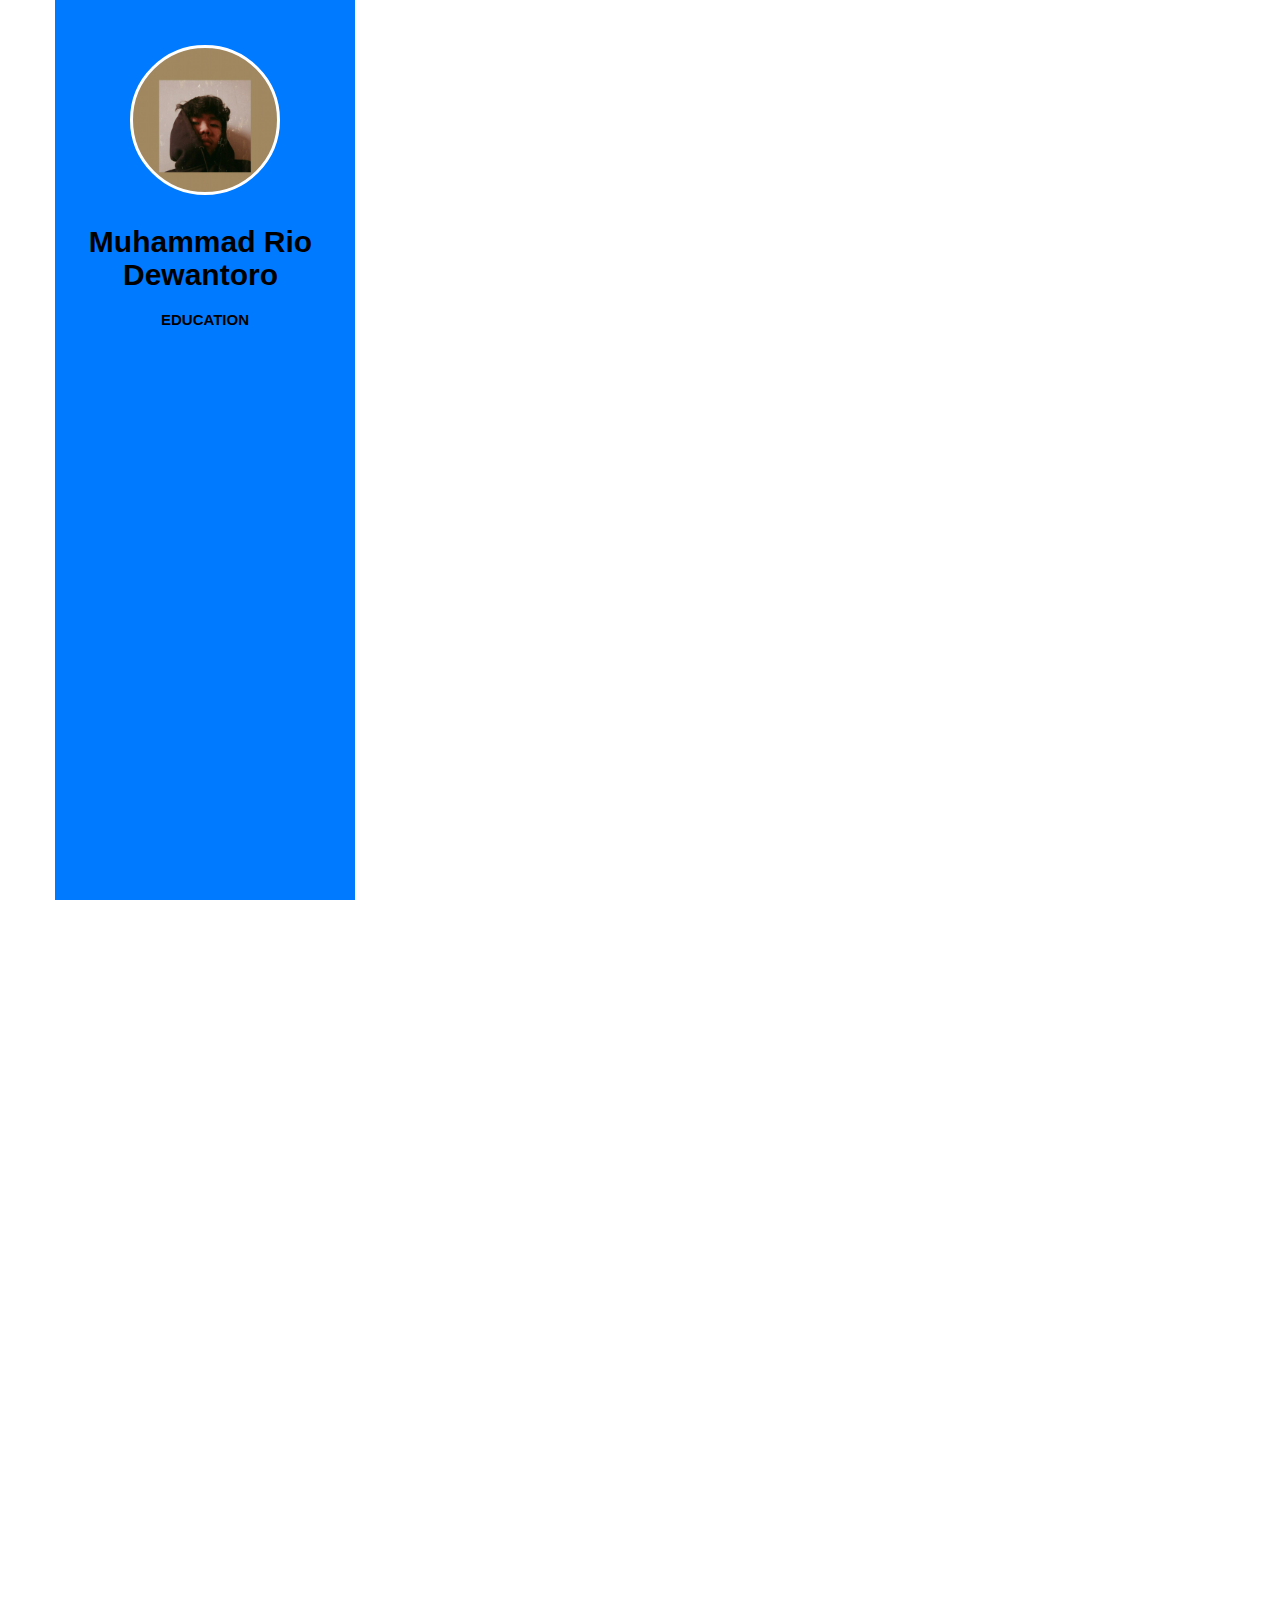
==== education.html @ a5387ade "portofolio web" ====
<!DOCTYPE HTML>
<html>
   <head>
      <meta charset="utf-8">
      <meta http-equiv="X-UA-Compatible" content="IE=edge">
      <title>Muhammad Rio Dewantoro - Education</title>
      <meta name="viewport" content="width=device-width, initial-scale=1">
      <meta name="description" content="Portfolio webpage of Muhammad Rio Dewantoro" />
      <meta name="keywords" content="portfolio,website,personal website,github,projects,computer science and engineering" />
      <meta name="author" content="Muhammad Rio Dewantoro" />
      <!--quora icon--> 
      <meta name="viewport" content="width=device-width, initial-scale=1">
      <link rel="stylesheet" href="https://cdnjs.cloudflare.com/ajax/libs/font-awesome/4.7.0/css/font-awesome.min.css">
      <!-- Place favicon.ico and apple-touch-icon.png in the root directory -->
      <link rel="shortcut icon" href="kisspng-wechat-avatar-icon-line-v-word-5a715fe8a66dc6.6173848315173795606817.png">
      <link rel="icon" type="image/png" href="kisspng-wechat-avatar-icon-line-v-word-5a715fe8a66dc6.6173848315173795606817.png">
      <link href="https://fonts.googleapis.com/css?family=Quicksand:300,400,500,700" rel="stylesheet">
      <link href="https://fonts.googleapis.com/css?family=Playfair+Display:400,400i,700" rel="stylesheet">
      <!-- Animate.css -->
      <link rel="stylesheet" href="css/animate.css">
      <!-- Icomoon Icon Fonts-->
      <link rel="stylesheet" href="css/icomoon.css">
      <!-- Bootstrap  -->
      <link rel="stylesheet" href="css/bootstrap.css">
      <!-- Flexslider  -->
      <link rel="stylesheet" href="css/flexslider.css">
      <!-- Flaticons  -->
      <link rel="stylesheet" href="fonts/flaticon/font/flaticon.css">
      <!-- Owl Carousel -->
      <link rel="stylesheet" href="css/owl.carousel.min.css">
      <link rel="stylesheet" href="css/owl.theme.default.min.css">
      <!-- Theme style  -->
      <link rel="stylesheet" href="css/style.css">
      <!-- Modernizr JS -->
      <script src="js/modernizr-2.6.2.min.js"></script>
       <!-----Google adsense code---->
       <script data-ad-client="ca-pub-4767382980457301" async src="https://pagead2.googlesyndication.com/pagead/js/adsbygoogle.js"></script>
   </head>
   <body>
      
      <div id="colorlib-page">
         <div class="container-wrap">
            <a href="#" class="js-colorlib-nav-toggle colorlib-nav-toggle" data-toggle="collapse" data-target="#navbar" aria-expanded="false" aria-controls="navbar"><i></i></a> 
            <aside id="colorlib-aside" role="complementary" class="border js-fullheight">
               <div class="text-center">
                  <div class="author-img" style="background-image: url(images/rio-profil.jpg);"></div>
                  <h1 id="colorlib-logo"><a href="index.html">Muhammad Rio Dewantoro</a></h1>
                  <p><strong>EDUCATION</strong></p>
               </div>
            </aside>
            <div id="colorlib-main">
               <section class="colorlib-about" data-section="about">
                  <div class="colorlib-narrow-content">
                     <div class="row">
                        <div class="col-md-12">
                           <div class="row row-bottom-padded-sm animate-box" data-animate-effect="fadeInLeft">
                              <div class="col-md-12">
                                 <div class="about-desc">
                                    <h2>EDUCATION</h2>
                                    <hr>
                                    <br>
                                    <ul class="fa-ul mb-0">
                                        <li>
                                        <i class="fa-li fa fa-check"></i>
                                        <div
                                          onmouseover="document.querySelector('#colorlib-main > section.colorlib-skills > div > div > div:nth-child(3) > article > ul > li:nth-child(1) > div > a > div:nth-child(1)').style.backgroundColor='#78C2AD'"
                                          onmouseout="document.querySelector('#colorlib-main > section.colorlib-skills > div > div > div:nth-child(3) > article > ul > li:nth-child(1) > div > a > div:nth-child(1)').style.backgroundColor=''">
                                          <a href="https://smkwikrama.sch.id/" style="text-decoration:none;">
                                            <div>
                                              <h4 class="mb-3">Pendidikan Terakhir</h4>
                                            </div>
                                            <div
                                              class="resume-item d-flex flex-column flex-md-row justify-content-between mb-3">
                                              <div id="divMain">
                                                <div id='left-div' class="resume-content">
                                                  <img style='float:left; margin:0 20px;' width='300px;' class='img-fluid'
                                                    src='images/wikrama.png'>
                                                </div>
                                                <div id='right-div' class='resume-content'>
                                                  <div class="subheading mb-0">
                                                    <h2>SMK WIKRAMA BOGOR <br><b>2019 - 2022</b> </br></h2>
                                                  </div>
                                                  <div class="mb-0">
                                                   <span class='badge badge-secondary'>Algorithms & Optimization for Big Data</span>
                                                   <span class='badge badge-secondary'>Database Management System</span>
                                                      <span class='badge badge-secondary'>Languange Programming</span> 
                                                </div>
                                              </div>
                                            </div>
                                          </a>
                                        </div>
                                      </li>
                                     
                                    
                     <div class="row">
                        <div class="col-md-12">
                           <div class="row row-bottom-padded-sm animate-box" data-animate-effect="fadeInLeft">
                              <div class="col-md-12">
                                 <div class="about-desc">
                                  <br>
                                    <h4><a href="https://smkwikrama.sch.id/"><strong>Visit my School in Here</strong></a></h4>
                                    <br>
                                    <br>
                                    <br>
                                    <h4><a href=""><strong>ONLINE CERTIFICATION</strong></a></h4>
                                    <p>Sertifikat penyelesaian kursus git & command line</p>
                                    <img src="images/sertifikat1.png" width = "700" height = "500">
                                    <br><img src="images/sertifikat2.png" width = "700" height = "500">
                                    <br>
                                    <br>
                                    <h4><a href=""><strong>INTERSHIP CERTIFICATION</strong></a></h4>
                                    <p>Sertifikat magang di CV IDS kejar.id</p>
                                    <img src="images/sertifikat3.jpg" width = "700" height = "500">
                                    <br> </br>
                                    <p>Surat Keterangan PKL di PT. Anugrah Analisis Sempurna</p>
                                       <img src="images/sertifikat5.jpg" width = "700" height = "700">
                                    <br>
                                    <br>
                                    <h4><a href=""><strong>PARTICIPANT CERTIFICATION</strong></a></h4>
                                    <p>Sertifikat mengikuti Canadian Team Mathematics Contest</p>
                                    <img src="images/sertifikat4.jpg" width = "700" height = "500">
                                 </div>
                              </div>
                           </div>
                        </div>
                     </div>
                  </div>
            </div>
         </div>
      </div>
      <section class="colorlib-footer" data-section="footer">
         <div class="colorlib-narrow-content">
            <div class="row">
               <div class="col-md-12">
                  <div class="row row-bottom-padded-sm animate-box" data-animate-effect="fadeInLeft">
                     <div class="hire">
                         <div align=center>
                           <p style="font-size: 30px; margin-bottom: 0px;"><a href="https://web.facebook.com/muhammad.r.dewan.9" style="color: black;" class="fa fa-facebook"></a> &nbsp;&nbsp;&nbsp;&nbsp;
                              <a href="https://wa.me/6281380823349?text= Halo" style="color: black;" class="fa fa-whatsapp"></a> &nbsp;&nbsp;&nbsp;&nbsp;
                              <a href="https://www.instagram.com/riodewann/" style="color: black;" class="fa fa-instagram"></a> &nbsp;&nbsp;&nbsp;&nbsp;
                              <a href="https://github.com/riodewan" style="color: black;" class="fa fa-github"></a>
                           </p>
                        </div>
                        <p style="text-align: center; margin-bottom: -20px;"><strong>&copy; 2021 || Muhammad Rio Dewantoro.</strong></p>
                     </div>
                  </div>
               </div>
            </div>
         </div>
      </section>
   </div>
   <!-- end:colorlib-main -->
</div>
<!-- end:container-wrap -->
</div>
<!-- end:colorlib-page -->
      <!-- jQuery -->
      <script src="js/jquery.min.js"></script>
      <!-- jQuery Easing -->
      <script src="js/jquery.easing.1.3.js"></script>
      <!-- Bootstrap -->
      <script src="js/bootstrap.min.js"></script>
      <!-- Waypoints -->
      <script src="js/jquery.waypoints.min.js"></script>
      <!-- Flexslider -->
      <script src="js/jquery.flexslider-min.js"></script>
      <!-- Owl carousel -->
      <script src="js/owl.carousel.min.js"></script>
      <!-- Counters -->
      <script src="js/jquery.countTo.js"></script>
      <!-- MAIN JS -->
      <script src="js/main.js"></script>
       <!--canvas js--->
           <script src="js/canvas.js"></script>
   </body>
</html>
---- fonts/flaticon/font/flaticon.css ----
.flaticons-solid:before {
  font-family: "FlatIcons Solid";
  speak: none;
  font-style: normal;
  font-weight: normal;
  line-height: 1;
  -webkit-font-smoothing: antialiased; }
  
.flaticons-stroke:before {
  font-family: "FlatIcons Stroke";
  speak: none;
  font-style: normal;
  font-weight: normal;
  line-height: 1;
  -webkit-font-smoothing: antialiased; }

[class=^"flaticons-"].A1:before,
[class=^"flaticons-"].paperclip-2:before {
  content: "e000"; }

[class=^"flaticons-"].A2:before {
  content: "e001"; }

[class=^"flaticons-"].A3:before {
  content: "e002"; }

[class=^"flaticons-"].B1:before {
  content: "e003"; }

[class=^"flaticons-"].B2:before {
  content: "e004"; }

[class=^"flaticons-"].B3:before {
  content: "e005"; }

[class=^"flaticons-"].C1:before {
  content: "e006"; }

[class=^"flaticons-"].C2:before {
  content: "e007"; }

[class=^"flaticons-"].C3:before {
  content: "e008"; }
---- css/style.css ----
@font-face {
  font-family: 'icomoon';
  src: url("../fonts/icomoon/icomoon.eot?srf3rx");
  src: url("../fonts/icomoon/icomoon.eot?srf3rx#iefix") format("embedded-opentype"), url("../fonts/icomoon/icomoon.ttf?srf3rx") format("truetype"), url("../fonts/icomoon/icomoon.woff?srf3rx") format("woff"), url("../fonts/icomoon/icomoon.svg?srf3rx#icomoon") format("svg");
  font-weight: normal;
  font-style: normal; }

/* =======================================================
*
* 	Template Style 
*	Edit this section
*
* ======================================================= */
body {
  font-family: "Quicksand", Arial, sans-serif;
  font-weight: 400;
  font-size: 15px;
  line-height: 1.8;
  color: rgba(0, 0, 0, 0.7); }
  @media screen and (max-width: 992px) {
    body {
      font-size: 16px; } 
      h2{
          text-align: center;
      }
canvas {
  background: #EEE;
  position: fixed;
  top: 0;
  left: 0;
}}
canvas {
  background: #EEE;
  position: fixed;
  top: 0;
  left: 0;
}

a {
  color: #2c98f0;
  -webkit-transition: 0.5s;
  -o-transition: 0.5s;
  transition: 0.5s; }
  a:hover, a:active, a:focus {
    color: #2c98f0;
    outline: none;
    text-decoration: none !important; }

p {
  margin-bottom: 1.5em;
    color: black;
    font-family: 'Montserrat', sans-serif;
}
x{
    margin-bottom: 1.5em;
    background-color:darkkhaki;
    color: black;
    backface-visibility: visible;
}

h1, h4, h5, h6 {
  color: #000;
  font-family: "Playfair Display", Georgia, serif;
  font-weight: 400;
  margin: 0 0 30px 0; }

h2{
    color: #000;
  font-family: "Playfair Display", Georgia, serif;
  font-weight: 200;
  margin: 0 0 20px 0;
}
h3{
    color: #000;
  font-family: "Playfair Display", Georgia, serif;
  font-weight: 200;
  margin: 0 0 30px 0;
}

figure {
  margin-bottom: 2.5em;
  float: left;
  width: 100%; }
  figure figcaption {
    font-size: 16px;
    width: 80%;
    margin: 20px auto 0px auto;
    color: #b3b3b3;
    font-style: italic;
    font-family: "Quicksand", Arial, sans-serif; }
    @media screen and (max-width: 480px) {
      figure figcaption {
        width: 100%; } }

::-webkit-selection {
  color: #fff;
  background: #2c98f0; }

::-moz-selection {
  color: #fff;
  background: #2c98f0; }

::selection {
  color: #fff;
  background: #2c98f0; }

#colorlib-page {
  width: 100%;
  overflow: hidden;
  position: relative; }

#colorlib-aside {
  padding-top: 3em;
  padding-bottom: 1px;
  float:left;
  width: 300px;
  position: fixed;
  z-index: 1001;
    background-color: #007bff;
  -webkit-transition: 0.5s;
  -o-transition: 0.5s;
  transition: 0.5s; }
  @media screen and (max-width: 768px) {
    #colorlib-aside {
      width: 300px;
      -moz-transform: translateX(-300px);
      -webkit-transform: translateX(-300px);
      -ms-transform: translateX(-300px);
      -o-transform: translateX(-300px);
      transform: translateX(-300px);
      padding-top: 4em;
	  background-color: #007bff;
        height: auto;
      } }
  #colorlib-aside .author-img {
    width: 150px;
    height: 150px;
    margin: 0 auto;
    margin-bottom: 30px;
    -webkit-border-radius: 50%;
    -moz-border-radius: 50%;
    -ms-border-radius: 50%;
    border-radius: 50%;
    border: 3px solid white;}
#colorlib-aside h1{
    color: #000;
  font-family: 'Raleway', sans-serif;
}
  #colorlib-aside .position {
    display: block;
    margin-bottom: 2em;
    font-size: 12px;
    text-transform: uppercase; }
  #colorlib-aside #colorlib-logo {
    text-align: right;
    font-weight: 700;
    font-size: 30px;
    margin-bottom: .5em;
    display: block;
    width: 100%; }
    #colorlib-aside #colorlib-logo a {
      display: block;
      text-align: center;
      color: #000;
      padding-right: .3em;}
  #colorlib-aside #colorlib-main-menu {
    display: block;
    width: 100%; }
    #colorlib-aside #colorlib-main-menu .collapse {
      display: block !important; }
    #colorlib-aside #colorlib-main-menu ul {
      text-align: center;
      margin: 0;
      padding: 0; }
      @media screen and (max-width: 768px) {
        #colorlib-aside #colorlib-main-menu ul {
          margin: 0 0 2em 0; } }
      #colorlib-aside #colorlib-main-menu ul li {
        margin: 0 0 10px 0;
        padding: 0;
        list-style: none;
        font-size: 12px;
        font-weight: 500;
        text-transform: uppercase;
        letter-spacing: 1px; }
        #colorlib-aside #colorlib-main-menu ul li a {
          color: rgba(0, 0, 0, 0.7);
          text-decoration: none;
          position: relative;
          padding: 10px 0;
          font-family: "Quicksand", Arial, sans-serif;
          -webkit-transition: 0.3s;
          -o-transition: 0.3s;
          transition: 0.3s; }
          #colorlib-aside #colorlib-main-menu ul li a:after {
            content: "";
            position: absolute;
            height: 1px;
            bottom: 7px;
            left: 0;
            right: 0;
            background-color: #2c98f0;
            visibility: hidden;
            -webkit-transform: scaleX(0);
            -moz-transform: scaleX(0);
            -ms-transform: scaleX(0);
            -o-transform: scaleX(0);
            transform: scaleX(0);
            -webkit-transition: all 0.3s cubic-bezier(0.175, 0.885, 0.32, 1.275);
            -moz-transition: all 0.3s cubic-bezier(0.175, 0.885, 0.32, 1.275);
            -ms-transition: all 0.3s cubic-bezier(0.175, 0.885, 0.32, 1.275);
            -o-transition: all 0.3s cubic-bezier(0.175, 0.885, 0.32, 1.275);
            transition: all 0.3s cubic-bezier(0.175, 0.885, 0.32, 1.275); }
          #colorlib-aside #colorlib-main-menu ul li a:hover {
            text-decoration: none;
            color: black; }
            #colorlib-aside #colorlib-main-menu ul li a:hover:after {
              visibility: visible;
              -webkit-transform: scaleX(1);
              -moz-transform: scaleX(1);
              -ms-transform: scaleX(1);
              -o-transform: scaleX(1);
              transform: scaleX(1); }
        #colorlib-aside #colorlib-main-menu ul li.active a {
          color: #2c98f0; }
          #colorlib-aside #colorlib-main-menu ul li.active a:after {
            visibility: visible;
            -webkit-transform: scaleX(1);
            -moz-transform: scaleX(1);
            -ms-transform: scaleX(1);
            -o-transform: scaleX(1);
            transform: scaleX(1); }
  #colorlib-aside .colorlib-footer {
    font-size: 20px;
    text-align: center;
    font-weight: 400;
    color: rgba(0, 0, 0, 0.5);
    padding: 0 20px;
    width: 100%;}
    @media screen and (max-width: 768px) {
      #colorlib-aside .colorlib-footer {
        position: fixed;
        height: auto;} }
    #colorlib-aside .colorlib-footer span {
      display: block;}
    #colorlib-aside .colorlib-footer ul {
      padding: 0 20px;
      margin: 0 0 10px 0; }
      #colorlib-aside .colorlib-footer ul li {
        padding: 0 20px;
        margin: 0 0 10px 0;
        display: inline;
        list-style: none; }
#colorlib-aside .colorlib-footer h3 {
    font-family:inherit;
          padding: 4px; }
#colorlib-aside .colorlib-footer h3 a
{
    color: #FF722C;
    font-size: 18px;
}
#rcorners2 {
    border-radius: 15px;
  background: black;
  padding: 20px; 
  width: 50%;
  height: 40px; 
}
        #colorlib-aside .colorlib-footer ul li a {
          color: rgba(255, 255, 255, 0.3);
          padding: 4px; }
          #colorlib-aside .colorlib-footer ul li a:hover, #colorlib-aside .colorlib-footer ul li a:active, #colorlib-aside .colorlib-footer ul li a:focus {
            text-decoration: none;
            outline: none;
            color: black; }

.container-wrap {
  max-width: 1170px;
  margin: 0 auto; }

#colorlib-main {
  width: calc(100% - 300px);
  float: right;
  -webkit-transition: 0.5s;
  -o-transition: 0.5s;
  transition: 0.5s; }
  @media screen and (max-width: 768px) {
    #colorlib-main {
      width: 100%;
      padding: 0 1em; } }

#colorlib-hero {
  min-height: 500px;
  background: #fff url(../images/loader.gif) no-repeat center center;
  width: 100%;
  float: left;
  margin-bottom: 10em;
  clear: both; }
  #colorlib-hero .flexslider {
    border: none;
    z-index: 1;
    margin-bottom: 0; }
    #colorlib-hero .flexslider .slides {
      position: relative;
      overflow: visible; }
      #colorlib-hero .flexslider .slides li {
        background-repeat: no-repeat;
        background-size: cover;
        background-position: bottom center;
        min-height: 400px;
        position: relative; }
    #colorlib-hero .flexslider .flex-control-nav {
      bottom: 20px;
      z-index: 1000;
      left: 20px;
      float: left;
      width: auto; }
      @media screen and (max-width: 768px) {
        #colorlib-hero .flexslider .flex-control-nav {
          right: 20px;
          top: 100px; } }
      #colorlib-hero .flexslider .flex-control-nav li {
        display: block;
        margin-bottom: 10px; }
        #colorlib-hero .flexslider .flex-control-nav li a {
          background: rgba(0, 0, 0, 0.5);
          -webkit-box-shadow: none;
          box-shadow: none;
          width: 12px;
          height: 12px;
          cursor: pointer; }
          #colorlib-hero .flexslider .flex-control-nav li a.flex-active {
            cursor: pointer;
            background: transparent;
            border: 2px solid #2c98f0; }
    #colorlib-hero .flexslider .flex-direction-nav {
      display: none; }
    #colorlib-hero .flexslider .slider-text {
      display: table;
      opacity: 0;
      min-height: 500px;
      z-index: 9; }
      #colorlib-hero .flexslider .slider-text > .slider-text-inner {
        display: table-cell;
        vertical-align: middle;
        min-height: 700px;
        padding: 2.5em;
        position: relative; }
        @media screen and (max-width: 768px) {
          #colorlib-hero .flexslider .slider-text > .slider-text-inner {
            text-align: center; } }
        #colorlib-hero .flexslider .slider-text > .slider-text-inner h1, #colorlib-hero .flexslider .slider-text > .slider-text-inner h2 {
          margin: 0;
          padding: 0;
          color: black;
          font-family: "Playfair Display", Georgia, serif; }
        #colorlib-hero .flexslider .slider-text > .slider-text-inner h1 {
          margin-bottom: 20px;
          font-size: 60px;
          line-height: 1.3;
          font-weight: 700; }
          @media screen and (max-width: 768px) {
            #colorlib-hero .flexslider .slider-text > .slider-text-inner h1 {
              font-size: 28px; } }
        #colorlib-hero .flexslider .slider-text > .slider-text-inner h2 {
          font-size: 10px;
          line-height: 1.5;
          margin-bottom: 30px;
          font-weight: 300;
          font-family: "Quicksand", Arial, sans-serif; }
          #colorlib-hero .flexslider .slider-text > .slider-text-inner h2 a {
            color: rgba(44, 152, 240, 0.8);
            border-bottom: 1px solid rgba(44, 152, 240, 0.7); }
        #colorlib-hero .flexslider .slider-text > .slider-text-inner .heading-section {
          font-size: 50px; }
          @media screen and (max-width: 768px) {
            #colorlib-hero .flexslider .slider-text > .slider-text-inner .heading-section {
              font-size: 30px; } }
        #colorlib-hero .flexslider .slider-text > .slider-text-inner s
.colorlib-lead {
          font-size: 20px;
          color: #fff; }
        #colorlib-hero .flexslider .slider-text > .slider-text-inner p {
          margin-bottom: 0; }
        #colorlib-hero .flexslider .slider-text > .slider-text-inner .btn {
          font-size: 12px;
          text-transform: uppercase;
          letter-spacing: 2px;
          color: #000;
          padding: 10px 15px !important;
          border: none;
          font-weight: 400; }
          #colorlib-hero .flexslider .slider-text > .slider-text-inner .btn.btn-learn {
            color: #000;
            border: 1px solid #000;
            background: transparent !important; }
            #colorlib-hero .flexslider .slider-text > .slider-text-inner .btn.btn-learn:hover {
              background: transparent !important;
              border: 1px solid #000 !important; }
          @media screen and (max-width: 768px) {
            #colorlib-hero .flexslider .slider-text > .slider-text-inner .btn {
              width: 100%; } }

body.offcanvas {
  overflow-x: hidden; }
  body.offcanvas #colorlib-aside {
    -moz-transform: translateX(0);
    -webkit-transform: translateX(0);
    -ms-transform: translateX(0);
    -o-transform: translateX(0);
    transform: translateX(0);
    width: 300px;
    background-color: #007bff;
    z-index: 999;
    position: fixed; }
  body.offcanvas #colorlib-main, body.offcanvas .colorlib-nav-toggle {
    top: 0;
    -moz-transform: translateX(300px);
    -webkit-transform: translateX(300px);
    -ms-transform: translateX(300px);
    -o-transform: translateX(300px);
    transform: translateX(300px); }

.colorlib-narrow-content {
  padding: 0 4.5em; }
  @media screen and (max-width: 878px) {
    .colorlib-narrow-content {
        width: 100%;
      padding: 0 1em; } }

.no-gutters {
  margin: 0;
  padding: 0; }

.colorlib-experience,
.colorlib-skills,
.colorlib-education,
.colorlib-blog,
.colorlib-work,
.colorlib-about,
.colorlib-installation,
.colorlib-services,
.colorlib-footer,
.colorlib-contact{
  padding-top: 5em;
  padding-bottom: 0em;
  clear: both;
  width: 100%;
  display: block; }
  @media screen and (max-width: 768px) {
    .colorlib-experience,
    .colorlib-skills,
    .colorlib-education,
    .colorlib-blog,
    .colorlib-work,
    .colorlib-about,
    .colorlib-installation,
    .colorlib-services,
      .colorlib-contact{
      padding-top: 2em;
      padding-bottom: 0em; } }


#colorlib-footer2 {
    background: black;
    width: 100%;
    padding-bottom: 3em;
    padding-top: 2em;
    padding-right: 2em;
    
}
#colorlib-footer2 .h2{
    color: red;
    text-align: center;
}

.author-img {
  background-size: cover;
  background-position: center center;
  background-repeat: no-repeat;
  position: relative; }

.colorlib-heading {
  font-size: 18px;
  margin-bottom: 2em;
  font-weight: 700;
  text-transform: uppercase;
  letter-spacing: 5px;
  line-height: 1.8;
  position: relative; }
  .colorlib-heading span {
    display: block; }
  @media screen and (max-width: 768px) {
    .colorlib-heading {
      margin-bottom: 2em; } }

.heading-meta {
  margin-bottom: 15px;
  display: block;
  font-size: 10px;
  text-transform: uppercase;
  color: #999999;
  font-weight: 500;
  letter-spacing: 5px; }

.about-img {
  width: 100%;
  height: 600px;
  margin-bottom: 10px;
margin-left: 10px;}

.about-desc h3 {
  font-size: 18px;
  text-transform: uppercase;
  letter-spacing: 5px;
  font-weight: 500; }

.about-desc h1 {
  font-size: 38px;
  font-weight: 400;
font-family: "Montserrat", Georgia, serif;}

.hire {
  padding: 2em;
  background: #007bff; }
  .hire h2 {
    line-height: 1.5; }
  .hire .btn-hire {
    color: #000;
    text-transform: uppercase;
    letter-spacing: 1px;
    bordeR: 1px solid #000;
    padding: 2px 10px; }

.fancy-collapse-panel .panel-default > .panel-heading {
  padding: 0; }


#projects {
  padding: 50px 15px;
  border-bottom: 1px solid #dcd9d9;
  text-align: center
}

#projects h2 {
  color: #374054;
  margin-bottom: 50px
}

.project {
  position: relative;
  max-width: 900px;
  margin: 0 auto 30px auto;
  overflow: hidden;
  background: #fff;
  border-radius: 4px
}

.project-image {
  float: left
}

.project-info {
  position: absolute;
  top: 50%;
  transform: translateY(-50%);
  margin-left: 300px;
  padding: 15px
}

.project-info h3 {
  font-size: 1.5em;
  font-weight: 300;
  color: #374054;
  margin: 0 0 15px 0
}

.project-info p {
  color: #74808a;
  margin: 0 0 15px 0;
  font-size: 0.9em
}

.no-image .project-info {
  position: relative;
  margin: 0;
  padding: 30px 15px;
  transform: none
}

#more-projects {
  display: none
}


.panel-heading a {
  padding: 20px 25px;
  display: block;
  width: 100%;
  font-weight: 500;
  font-size: 14px;
  letter-spacing: 1px;
  text-transform: uppercase;
  font-family: "Quicksand", Arial, sans-serif;
  background-color: #2c98f0;
  color: #fff;
  position: relative;
  -webkit-box-shadow: none !important;
  -moz-box-shadow: none !important;
  -ms-box-shadow: none !important;
  -o-box-shadow: none !important;
  box-shadow: none !important; }

.panel {
  -webkit-box-shadow: none !important;
  -moz-box-shadow: none !important;
  -ms-box-shadow: none !important;
  -o-box-shadow: none !important;
  box-shadow: none !important;
  border: none; }

.panel-heading a:after {
  font-family: "icomoon";
  content: "\e115";
  position: absolute;
  right: 20px;
  font-size: 14px;
  font-weight: 400;
  top: 50%;
  line-height: 1;
  margin-top: -7px; }

.panel-heading a.collapsed:after {
  content: "\e114"; }

.panel-heading a.collapsed {
  background: #f2f3f7;
  border: 1px solid #e6e6e6 !important;
  color: #333333; }

.panel-body {
  padding: 1.5em;
  margin-top: 5px;
  border: 1px solid #e6e6e6 !important; }

.timeline-centered {
  position: relative;
  margin-bottom: 30px; }

.timeline-centered:before, .timeline-centered:after {
  content: " ";
  display: table; }

.timeline-centered:after {
  clear: both; }

.timeline-centered:before, .timeline-centered:after {
  content: " ";
  display: table; }

.timeline-centered:after {
  clear: both; }

.timeline-centered:before {
  content: '';
  position: absolute;
  display: block;
  width: 4px;
  background: #f9bf3f;
  top: 20px;
  bottom: 20px;
  margin-left: 29px; }

.timeline-centered .timeline-entry {
  position: relative;
  margin-top: 5px;
  margin-left: 30px;
  margin-bottom: 10px;
  clear: both; }

.timeline-centered .timeline-entry .timeline-entry-inner {
  position: relative;
  margin-left: -20px; }

.timeline-centered .timeline-entry .timeline-entry-inner .timeline-icon {
  display: block;
  width: 40px;
  height: 40px;
  background: #2c98f0;
  -webkit-border-radius: 50%;
  -moz-border-radius: 50%;
  -ms-border-radius: 50%;
  border-radius: 50%;
  text-align: center;
  -moz-box-shadow: 0 0 0 5px #f2f3f7;
  -webkit-box-shadow: 0 0 0 5px #f2f3f7;
  box-shadow: 0 0 0 5px #f2f3f7;
  line-height: 40px;
  float: left; }
  .timeline-centered .timeline-entry .timeline-entry-inner .timeline-icon i {
    color: #fff; }
  .timeline-centered .timeline-entry .timeline-entry-inner .timeline-icon.color-2 {
    background: #ec5453; }
  .timeline-centered .timeline-entry .timeline-entry-inner .timeline-icon.color-3 {
      background: #F90F00; }
  .timeline-centered .timeline-entry .timeline-entry-inner .timeline-icon.color-3 {
    background: #007bff; }
  .timeline-centered .timeline-entry .timeline-entry-inner .timeline-icon.color-4 {
    background: #a84cb8; }
  .timeline-centered .timeline-entry .timeline-entry-inner .timeline-icon.color-5 {
    background: #2fa499; }
  .timeline-centered .timeline-entry .timeline-entry-inner .timeline-icon.color-none {
    background: #fff;
    width: 20px;
    height: 20px;
    margin-left: 10px; }

.timeline-centered .timeline-entry .timeline-entry-inner .timeline-label {
  position: relative;
  background: #007bff;
  padding: 1.5em;
  margin-left: 60px;
  -webkit-background-clip: padding-box;
  -moz-background-clip: padding;
  background-clip: padding-box; }

.timeline-centered .timeline-entry .timeline-entry-inner .timeline-label:after {
  content: '';
  display: block;
  position: absolute;
  width: 0;
  height: 0;
  border-style: solid;
  border-width: 9px 9px 9px 0;
  border-color: transparent #f2f3f7 transparent transparent;
  left: 0;
  top: 10px;
  margin-left: -9px; }

.timeline-centered .timeline-entry .timeline-entry-inner .timeline-label p + p {
  margin-top: 15px; }

.timeline-centered .timeline-entry .timeline-entry-inner .timeline-label h2 {
  font-size: 20px;
  font-family: "Quicksand", Arial, sans-serif;
  font-weight: 500; }

.timeline-centered .timeline-entry .timeline-entry-inner .timeline-label h2 a {
  color: #000; }

.timeline-centered .timeline-entry .timeline-entry-inner .timeline-label h2 span {
  -webkit-opacity: .4;
  -moz-opacity: .4;
  opacity: .4;
  -ms-filter: alpha(opacity=40);
  filter: alpha(opacity=40);
  font-size: 16px; }

.services {
  margin-bottom: 30px;
  padding: 1.5em;
  -webkit-box-shadow: 0px 0px 56px -8px rgba(0, 0, 0, 0.17);
  -moz-box-shadow: 0px 0px 56px -8px rgba(0, 0, 0, 0.17);
  -ms-box-shadow: 0px 0px 56px -8px rgba(0, 0, 0, 0.17);
  -o-box-shadow: 0px 0px 56px -8px rgba(0, 0, 0, 0.17);
  box-shadow: 0px 0px 56px -8px rgba(0, 0, 0, 0.17);
  border-bottom: 2px solid #2c98f0; }
  .services .icon2 {
    display: block;
    margin-bottom: 20px; }
    .services .icon2 i {
      font-size: 30px;
      color: #2c98f0; }
  .services h3 {
    font-family: "Quicksand", Arial, sans-serif;
    font-size: 16px;
    font-weight: 500; }
  .services.color-2 {
    border-bottom: 2px solid #ec5453; }
    .services.color-2 .icon2 i {
      color: #ec5453; }
  .services.color-3 {
    border-bottom: 2px solid #f56d91; }
    .services.color-3 .icon2 i {
      color: #f56d91; }
  .services.color-4 {
    border-bottom: 2px solid #a84cb8; }
    .services.color-4 .icon2 i {
      color: #a84cb8; }
  .services.color-5  {
    border-bottom: 2px solid #2fa499; }

  .services.color-5 .icon2 i {
    color: #2fa499; }
  .services.color-6 {
    border-bottom: 2px solid #4054b2; }
.services.color-6 .icon2 i {
    color: #4054b2; }

.services {
  margin-bottom: 80px;
  position: relative;
  z-index: 0; }
  @media screen and (max-width: 768px) {
    .services {
      margin-bottom: 4em; } }
  .services .icon {
    position: absolute;
    top: -20px;
    left: 0;
    right: 0;
    width: 100px;
    height: 50px;
    display: table;
    margin: 0 auto;
    background: #2c98f0; }
    .services .icon:before, .services .icon:after {
      position: absolute;
      left: 0;
      right: 0;
      content: ''; }
    .services .icon:before {
      top: -30px;
      width: 0;
      height: 0;
      border-style: solid;
      border-width: 0 50px 30px 50px;
      border-color: transparent transparent #2c98f0 transparent; }
    .services .icon:after {
      bottom: -30px;
      width: 0;
      height: 0;
      border-style: solid;
      border-width: 30px 50px 0 50px;
      border-color: #2c98f0 transparent transparent transparent; }
    .services .icon i {
      font-size: 30px;
      color: #fff;
      z-index: 1;
      display: table-cell;
      vertical-align: middle; }
  .services .desc {
    margin-top: 60px; }
    .services .desc h3 {
      font-size: 16px;
      font-weight: 700;
      text-transform: uppercase; }
  .services.color-2 .icon {
    background: #ec5453; }
    .services.color-2 .icon:before {
      border-color: transparent transparent #ec5453 transparent; }
    .services.color-2 .icon:after {
      border-color: #ec5453 transparent transparent transparent; }
  .services.color-3 .icon {
    background: #007bff; }
    .services.color-3 .icon:before {
      border-color: transparent transparent #007bff transparent; }
    .services.color-3 .icon:after {
      border-color: #007bff transparent transparent transparent; }
  .services.color-4 .icon {
    background: #a84cb8; }
    .services.color-4 .icon:before {
      border-color: transparent transparent #a84cb8 transparent; }
    .services.color-4 .icon:after {
      border-color: #a84cb8 transparent transparent transparent; }
  .services.color-5 .icon {
    background: #2fa499; }
    .services.color-5 .icon:before {
      border-color: transparent transparent #2fa499 transparent; }
    .services.color-5 .icon:after {
      border-color: #2fa499 transparent transparent transparent; }
  .services.color-6 .icon {
    background: #4054b2; }
    .services.color-6 .icon:before {
      border-color: transparent transparent #4054b2 transparent; }
    .services.color-6 .icon:after {
      border-color: #4054b2 transparent transparent transparent; }

.progress-wrap h3 {
  font-size: 16px;
  font-family: "Quicksand", Arial, sans-serif;
  margin-bottom: 10px; }

.progress {
  height: 6px;
  -webkit-box-shadow: none;
  box-shadow: none;
  background: #f2f3f7;
  overflow: visible; }

.progress-bar {
  background: #2c98f0;
  -webkit-box-shadow: none;
  box-shadow: none;
  font-size: 12px;
  line-height: 1.2;
  color: #000;
  font-weight: 600;
  text-align: right;
  position: relative;
  overflow: visible;
  -webkit-border-radius: 8px;
  -moz-border-radius: 8px;
  -ms-border-radius: 8px;
  border-radius: 8px; }
  .progress-bar:after {
    position: absolute;
    top: -2px;
    right: 0;
    width: 10px;
    height: 10px;
    content: '';
    background: #2c98f0;
    -webkit-border-radius: 50%;
    -moz-border-radius: 50%;
    -ms-border-radius: 50%;
    border-radius: 50%; }
  .progress-bar span {
    position: absolute;
    top: -22px;
    right: -32px; }
  .progress-bar.color-1 {
    background: #2c98f0; }
    .progress-bar.color-1:after {
      background: #2c98f0; }
    .progress-bar.color-1 span {
      color: #2c98f0; }
  .progress-bar.color-2 {
    background: #ec5453; }
    .progress-bar.color-2:after {
      background: #ec5453; }
    .progress-bar.color-2 span {
      color: #ec5453;
padding-top: 2px;}


  .progress-bar.color-3 {
    background: #007bff; }
    .progress-bar.color-3:after {
      background: #007bff; }
    .progress-bar.color-3 span {
      color: #007bff; }
  .progress-bar.color-4 {
    background: #a84cb8; }
    .progress-bar.color-4:after {
      background: #a84cb8; }
    .progress-bar.color-4 span {
      color: #a84cb8; }
  .progress-bar.color-5 {
    background: #2fa499; }
    .progress-bar.color-5:after {
      background: #2fa499; }
    .progress-bar.color-5 span {
      color: #2fa499; }
  .progress-bar.color-6 {
    background: #4054b2; }
    .progress-bar.color-6:after {
      background: #4054b2; }
    .progress-bar.color-6 span {
      color: #4054b2; }
.progress-bar.color-7 {
    background: #ec5453; }
    .progress-bar.color-7:after {
      background: #ec5453; }
    .progress-bar.color-7 span {
      color: #ec5453; }
  .progress-bar.color-8 {
    background: #007bff; }
    .progress-bar.color-8:after {
      background: #007bff; }
    .progress-bar.color-8 span {
      color: #007bff; }
  .progress-bar.color-9 {
    background: #a84cb8; }
    .progress-bar.color-9:after {
      background: #a84cb8; }
    .progress-bar.color-9 span {
      color: #a84cb8; }
.progress-wrap h3{
	padding-bottom: 14px;
}
.colorlib-feature {
  text-align: left;
  width: 100%;
  float: left;
  margin-bottom: 20px;
  position: relative; }
  .colorlib-feature .colorlib-icon {
    position: absolute;
    top: 0;
    left: 0;
    width: 50px;
    height: 50px;
    display:table;
    text-align: center;
    background: #f2f3f7;
    -webkit-border-radius: 2px;
    -moz-border-radius: 2px;
    -ms-border-radius: 2px;
    border-radius: 2px; }
    .colorlib-feature .colorlib-icon i {
      display: table-cell;
      vertical-align: middle;
      color: #2c98f0;
      font-size: 20px;
      height: 50px; }
      @media screen and (max-width: 1200px) {
        .colorlib-feature .colorlib-icon i {
          font-size: 20px; } }
  .colorlib-feature .colorlib-text {
    padding-left: 60px;
    width: 100%; }
    .colorlib-feature .colorlib-text h2, .colorlib-feature .colorlib-text h3 {
      margin: 0;
      padding: 0; }
    .colorlib-feature .colorlib-text h3 {
      font-weight: 500;
      margin-bottom: 20px;
      color: rgba(0, 0, 0, 0.7);
      font-size: 14px;
      letter-spacing: 3px;
      text-transform: uppercase; }
  .colorlib-feature.colorlib-feature-sm .colorlib-text {
    margin-top: 10px; }
  .colorlib-feature.colorlib-feature-sm .colorlib-icon i {
    color: #2c98f0;
    font-size: 20px; }
    @media screen and (max-width: 1200px) {
      .colorlib-feature.colorlib-feature-sm .colorlib-icon i {
        font-size: 28px; } }

.blog-entry {
  width: 100%;
  float: left;
  background: #fff;
  margin-bottom: 2em; }
  @media screen and (max-width: 768px) {
    .blog-entry {
      margin-bottom: 3em; } }
  .blog-entry .blog-img {
    width: 100%;
    float: left;
    overflow: hidden;
    position: relative;
    z-index: 1;
    margin-bottom: 25px; }
    .blog-entry .blog-img img {
      position: relative;
      max-width: 100%;
      -webkit-transform: scale(1);
      -moz-transform: scale(1);
      -ms-transform: scale(1);
      -o-transform: scale(1);
      transform: scale(1);
      -webkit-transition: 0.3s;
      -o-transition: 0.3s;
      transition: 0.3s; }
  .blog-entry .desc h3 {
    font-size: 16px;
    margin-bottom: 25px;
    line-height: auto;
    font-weight: 500;
    letter-spacing: 0.5px;
    font-family: "Quicksand", Arial, sans-serif; }
    .blog-entry .desc h3 a {
      color: #000;
      text-decoration: none; }
  .blog-entry .desc span {
    display: block;
    margin-bottom: 20px;
    font-size: 12px;
    color: rgba(0, 0, 0, 0.4) !important;
    text-transform: uppercase;
    letter-spacing: 1px;
    font-weight: 400; }
    .blog-entry .desc span small i {
      color: #999999; }
  .blog-entry .desc .lead {
    font-size: 12px;
    text-transform: uppercase;
    letter-spacing: 2px;
    color: #000; }
  .blog-entry:hover .blog-img img {
    -webkit-transform: scale(1.1);
    -moz-transform: scale(1.1);
    -ms-transform: scale(1.1);
    -o-transform: scale(1.1);
    transform: scale(1.1); }

.work-menu span {
  margin-left: 10px; }
  .work-menu span:first-child {
    margin-left: 0; }
  .work-menu span a {
    color: #000; }
    .work-menu span a.active {
      color: #2c98f0; }

.project {
  background-size: cover;
  background-position: center center;
  background-repeat: no-repeat;
  position: relative;
  height: 300px;
  width: 100%;
  display: block;
  margin-bottom: 30px; }
  .project .desc {
    position: absolute;
    top: 0;
    bottom: 0;
    left: 0;
    right: 0;
    background: #2c98f0;
    opacity: 0;
    -webkit-transition: 0.3s;
    -o-transition: 0.3s;
    transition: 0.3s; }
    .project .desc .con {
      padding: 20px;
      display: block;
      position: relative;
      height: 300px; }
      .project .desc .con .icon {
        position: absolute;
        bottom: 20px;
        left: 20px;
        right: 20px; }
        .project .desc .con .icon span {
          display: inline;
          padding-right: 5px; }
          .project .desc .con .icon span a {
            color: #333333;
            padding: 5px;
            background: rgba(255, 255, 255, 0.5);
            -webkit-border-radius: 4px;
            -moz-border-radius: 4px;
            -ms-border-radius: 4px;
            border-radius: 4px; }
        .project .desc .con .icon i {
          font-size: 16px;
          color: #333333; }
    .project .desc h3 {
      font-family: "Quicksand", Arial, sans-serif;
      font-size: 16px;
      font-weight: 500;
      text-transform: uppercase;
      letter-spacing: 1px;
      -webkit-transition: -webkit-transform 0.3s, opacity 0.3s;
      -webkit-transition: opacity 0.3s, -webkit-transform 0.3s;
      transition: opacity 0.3s, -webkit-transform 0.3s;
      -o-transition: transform 0.3s, opacity 0.3s;
      transition: transform 0.3s, opacity 0.3s;
      transition: transform 0.3s, opacity 0.3s, -webkit-transform 0.3s;
      -webkit-transform: translate3d(0, -15px, 0);
      transform: translate3d(0, -15px, 0);
      margin-bottom: 15px; }
      .project .desc h3 a {
        color: #fff; }
    .project .desc span {
      display: block;
      color: rgba(255, 255, 255, 0.7);
      font-size: 13px;
      -webkit-transition: -webkit-transform 0.3s, opacity 0.3s;
      -webkit-transition: opacity 0.3s, -webkit-transform 0.3s;
      transition: opacity 0.3s, -webkit-transform 0.3s;
      -o-transition: transform 0.3s, opacity 0.3s;
      transition: transform 0.3s, opacity 0.3s;
      transition: transform 0.3s, opacity 0.3s, -webkit-transform 0.3s;
      -webkit-transform: translate3d(0, 15px, 0);
      transform: translate3d(0, 15px, 0); }
      .project .desc span a {
        color: #000; }
    @media screen and (max-width: 768px) {
      .project .desc {
        opacity: 1;
        background: rgba(0, 0, 0, 0.4); }
        .project .desc h3 {
          font-style: 28px;
          -webkit-transform: translate3d(0, 0, 0);
          transform: translate3d(0, 0, 0);
          color: #000; }
        .project .desc span {
          -webkit-transform: translate3d(0, 0, 0);
          transform: translate3d(0, 0, 0); } }
  .project:hover .desc {
    opacity: 1; }
    .project:hover .desc h3 {
      -webkit-transform: translate3d(0, 0, 0);
      transform: translate3d(0, 0, 0); }
    .project:hover .desc span {
      -webkit-transform: translate3d(0, 0, 0);
      transform: translate3d(0, 0, 0); }

.btn-load-more {
  width: 100%; }

#colorlib-counter {
  position: relative;
  clear: both;
  margin-bottom: 5em; }

.colorlib-counters {
  padding: 3em 0;
  background-size: cover;
  background-attachment: fixed;
  background-position: center;
align-items: stretch;}
  .colorlib-counters .overlay {
    z-index: 0;
    position: absolute;
    bottom: 0;
    top: 0;
    left: 0;
    right: 0;
    background: rgba(0, 0, 0, 0.4); }
  .colorlib-counters .icon {
    width: 100px;
    height: 100px;
    display: table;
    margin: 0 auto;
    margin-bottom: 20px; }
    .colorlib-counters .icon i {
      display: table-cell;
      vertical-align: middle;
      width: 100px;
      height: 100px;
      font-size: 50px;
      color: #2c98f0;
      background: #fff;
      -webkit-border-radius: 50%;
      -moz-border-radius: 50%;
      -ms-border-radius: 50%;
      border-radius: 50%; }
  .colorlib-counters .counter-wrap {
    border: 1px solid red !important; }
  .colorlib-counters .colorlib-counter {
    font-size: 40px;
    display: block;
    color: white;
    font-family: "Quicksand", Arial, sans-serif;
    width: 100%;
    font-weight: 700;
    margin-bottom: .3em; }
  .colorlib-counters .colorlib-counter-label {
    color: rgba(255, 255, 255, 0.7);
    text-transform: uppercase;
    font-size: 14px;
    letter-spacing: 5px;
    margin-bottom: 2em;
    display: block; }

.colorlib-social {
  padding: 0;
  margin: 0;
  text-align: center; }
  .colorlib-social li {
    padding: 0;
    margin: 0;
    list-style: none;
    display: -moz-inline-stack;
    display: inline-block;
    zoom: 1;
    *display: inline; }
    .colorlib-social li a {
      font-size: 22px;
      color: #000;
      padding: 10px;
      display: -moz-inline-stack;
      display: inline-block;
      zoom: 1;
      *display: inline;
      -webkit-border-radius: 7px;
      -moz-border-radius: 7px;
      -ms-border-radius: 7px;
      border-radius: 7px; }
      @media screen and (max-width: 768px) {
        .colorlib-social li a {
          padding: 10px 8px; } }
      .colorlib-social li a:hover {
        color: #2c98f0; }
      .colorlib-social li a:hover, .colorlib-social li a:active, .colorlib-social li a:focus {
        outline: none;
        text-decoration: none;
        color: #2c98f0; }


#map {
  width: 100%;
  height: 700px; }
  @media screen and (max-width: 768px) {
    #map {
      height: 200px; } }

.colorlib-bg-color {
  background: #fafafa;
  position: relative; }

.pagination {
  padding: 0; }
  .pagination li {
    margin: 2px; }
    .pagination li a {
      color: #000;
      background: transparent;
      color: #000;
      margin: 2px;
      -webkit-border-radius: 0;
      -moz-border-radius: 0;
      -ms-border-radius: 0;
      border-radius: 0; }
      .pagination li a:first-child {
        -webkit-border-radius: 2px;
        -moz-border-radius: 2px;
        -ms-border-radius: 2px;
        border-radius: 2px; }
      .pagination li a:hover, .pagination li a:focus {
        background: #2c98f0;
        color: #fff;
        border: 1px solid #2c98f0; }
      @media screen and (max-width: 768px) {
        .pagination li a {
          padding: 7px 15px; } }
    .pagination li.active a {
      background: #2c98f0;
      border: 1px solid #2c98f0 !important; }
      .pagination li.active a:hover, .pagination li.active a:focus {
        background: #2c98f0;
        color: #fff;
        border: 1px solid #2c98f0 !important; }

.btn {
  margin-right: 4px;
  margin-bottom: 4px;
  font-family: "Quicksand", Arial, sans-serif;
  font-size: 12px;
  font-weight: 400;
  text-transform: uppercase;
  letter-spacing: 1px;
  -webkit-border-radius: 2px;
  -moz-border-radius: 2px;
  -ms-border-radius: 2px;
  border-radius: 2px;
  -webkit-transition: 0.5s;
  -o-transition: 0.5s;
  transition: 0.5s;
  padding: 8px 15px !important; }
  .btn.btn-sm {
    padding: 4px 15px !important; }
  .btn.btn-md {
    padding: 8px 20px !important; }
  .btn.btn-lg {
    padding: 18px 36px !important; }
  .btn:hover, .btn:active, .btn:focus {
    -webkit-box-shadow: none !important;
    box-shadow: none !important;
    outline: none !important; }

.btn-primary {
  background: #2c98f0;
  color: #fff;
  border: 2px solid #2c98f0; }
  .btn-primary:hover, .btn-primary:focus, .btn-primary:active {
    background: #44a4f2 !important;
    border-color: #44a4f2 !important; }
  .btn-primary.btn-outline {
    background: transparent;
    color: #2c98f0;
    border: 2px solid #2c98f0; }
    .btn-primary.btn-outline:hover, .btn-primary.btn-outline:focus, .btn-primary.btn-outline:active {
      background: #2c98f0;
      color: #fff; }

.btn-success {
  background: #5cb85c;
  color: #fff;
  border: 2px solid #5cb85c; }
  .btn-success:hover, .btn-success:focus, .btn-success:active {
    background: #4cae4c !important;
    border-color: #4cae4c !important; }
  .btn-success.btn-outline {
    background: transparent;
    color: #5cb85c;
    border: 2px solid #5cb85c; }
    .btn-success.btn-outline:hover, .btn-success.btn-outline:focus, .btn-success.btn-outline:active {
      background: #5cb85c;
      color: #fff; }

.btn-info {
  background: #5bc0de;
  color: #fff;
  border: 2px solid #5bc0de; }
  .btn-info:hover, .btn-info:focus, .btn-info:active {
    background: #46b8da !important;
    border-color: #46b8da !important; }
  .btn-info.btn-outline {
    background: transparent;
    color: #5bc0de;
    border: 2px solid #5bc0de; }
    .btn-info.btn-outline:hover, .btn-info.btn-outline:focus, .btn-info.btn-outline:active {
      background: #5bc0de;
      color: #fff; }

.btn-warning {
  background: #007bff;
  color: #fff;
  border: 2px solid #007bff; }
  .btn-warning:hover, .btn-warning:focus, .btn-warning:active {
    background: #eea236 !important;
    border-color: #eea236 !important; }
  .btn-warning.btn-outline {
    background: transparent;
    color: #f0ad4e;
    border: 2px solid #007bff; }
    .btn-warning.btn-outline:hover, .btn-warning.btn-outline:focus, .btn-warning.btn-outline:active {
      background: #007bff;
      color: #fff; }

.btn-danger {
  background: #d9534f;
  color: #fff;
  border: 2px solid #d9534f; }
  .btn-danger:hover, .btn-danger:focus, .btn-danger:active {
    background: #d43f3a !important;
    border-color: #d43f3a !important; }
  .btn-danger.btn-outline {
    background: transparent;
    color: #d9534f;
    border: 2px solid #d9534f; }
    .btn-danger.btn-outline:hover, .btn-danger.btn-outline:focus, .btn-danger.btn-outline:active {
      background: #d9534f;
      color: #fff; }

.btn-outline {
  background: none;
  border: 2px solid gray;
  font-size: 16px;
  -webkit-transition: 0.3s;
  -o-transition: 0.3s;
  transition: 0.3s; }
  .btn-outline:hover, .btn-outline:focus, .btn-outline:active {
    -webkit-box-shadow: none;
    box-shadow: none; }

.form-control {
  -webkit-appearance: none;
  -moz-appearance: none;
  appearance: none;
  -webkit-box-shadow: none;
  box-shadow: none;
  background: transparent;
  border: transparent;
  background: #f2f3f7;
  height: 54px;
  font-size: 16px;
  font-weight: 400;
  -webkit-transition: 0.3s;
  -o-transition: 0.3s;
  transition: 0.3s;
  -webkit-border-radius: 0;
  -moz-border-radius: 0;
  -ms-border-radius: 0;
  border-radius: 0; }
  .form-control:active, .form-control:focus {
    outline: none;
    -webkit-box-shadow: none;
    box-shadow: none;
    border-color: transparent;
    background: #f0f0f0; }

#message {
  height: 130px; }

.colorlib-nav-toggle {
  cursor: pointer;
  text-decoration: none; }
  .colorlib-nav-toggle.active i::before, .colorlib-nav-toggle.active i::after {
    background: #000; }
  .colorlib-nav-toggle.dark.active i::before, .colorlib-nav-toggle.dark.active i::after {
    background: #000; }
  .colorlib-nav-toggle:hover, .colorlib-nav-toggle:focus, .colorlib-nav-toggle:active {
    outline: none;
    border-bottom: none !important; }
  .colorlib-nav-toggle i {
    position: relative;
    display: -moz-inline-stack;
    display: inline-block;
    zoom: 1;
    *display: inline;
    width: 30px;
    height: 2px;
    color: #000;
    font: bold 14px/.4 Helvetica;
    text-transform: uppercase;
    text-indent: -55px;
    background: #000;
    -webkit-transition: all .2s ease-out;
    -o-transition: all .2s ease-out;
    transition: all .2s ease-out; }
    .colorlib-nav-toggle i::before, .colorlib-nav-toggle i::after {
      content: '';
      width: 30px;
      height: 2px;
      background: #000;
      position: absolute;
      left: 0;
      -webkit-transition: 0.2s;
      -o-transition: 0.2s;
      transition: 0.2s; }
  .colorlib-nav-toggle.dark i {
    position: relative;
    color: #000;
    background: #000;
    -webkit-transition: all .2s ease-out;
    -o-transition: all .2s ease-out;
    transition: all .2s ease-out; }
    .colorlib-nav-toggle.dark i::before, .colorlib-nav-toggle.dark i::after {
      background: #000;
      -webkit-transition: 0.2s;
      -o-transition: 0.2s;
      transition: 0.2s; }

.colorlib-nav-toggle i::before {
  top: -7px; }

.colorlib-nav-toggle i::after {
  bottom: -7px; }

.colorlib-nav-toggle:hover i::before {
  top: -10px; }

.colorlib-nav-toggle:hover i::after {
  bottom: -10px; }

.colorlib-nav-toggle.active i {
  background: transparent; }

.colorlib-nav-toggle.active i::before {
  top: 0;
  -webkit-transform: rotateZ(45deg);
  -moz-transform: rotateZ(45deg);
  -ms-transform: rotateZ(45deg);
  -o-transform: rotateZ(45deg);
  transform: rotateZ(45deg); }

.colorlib-nav-toggle.active i::after {
  bottom: 0;
  -webkit-transform: rotateZ(-45deg);
  -moz-transform: rotateZ(-45deg);
  -ms-transform: rotateZ(-45deg);
  -o-transform: rotateZ(-45deg);
  transform: rotateZ(-45deg); }

.colorlib-nav-toggle {
  position: fixed;
  left: -5px;
  top: 0px;
  z-index: 9999;
  cursor: pointer;
  opacity: 1;
  visibility: hidden;
  padding: 20px;
  -webkit-transition: 0.5s;
  -o-transition: 0.5s;
  transition: 0.5s; }
  @media screen and (max-width: 768px) {
    .colorlib-nav-toggle {
      opacity: 1;
      visibility: visible; } }

@media screen and (max-width: 480px) {
  .col-xxs-12 {
    float: none;
    width: 100%; } }

.row-bottom-padded-lg {
  padding-bottom: 7em; }
  @media screen and (max-width: 768px) {
    .row-bottom-padded-lg {
      padding-bottom: 1em; } }

.row-bottom-padded-md {
  padding-bottom: 3em; }
  @media screen and (max-width: 768px) {
    .row-bottom-padded-md {
      padding-bottom: 1em; } }

.row-bottom-padded-sm {
  padding-bottom: 1em; }
  @media screen and (max-width: 768px) {
    .row-bottom-padded-sm {
      padding-bottom: 1em; } }

.row-pt-md {
  padding-top: 3em; }

.col-padding {
  padding: 10px !important; }

.js .animate-box {
  opacity: 0; }


/* Buy me a coffe button css*/
.bmc-button img{width: 27px !important;margin-bottom: 0px !important;box-shadow: none !important;border: none !important;vertical-align: middle !important;}.bmc-button{line-height: 36px !important;height:37px !important;text-decoration: none !important;display:inline-flex !important;color:#FFFFFF !important;background-color:#000 !important;border-radius: 3px !important;border: 1px solid transparent !important;padding: 1px 9px !important;font-size: 22px !important;letter-spacing: 0.6px !important;box-shadow: 0px 1px 2px rgba(190, 190, 190, 0.5) !important;-webkit-box-shadow: 0px 1px 2px 2px rgba(190, 190, 190, 0.5) !important;margin: 0 auto !important;font-family:'Cookie', cursive !important;-webkit-box-sizing: border-box !important;box-sizing: border-box !important;-o-transition: 0.3s all linear !important;-webkit-transition: 0.3s all linear !important;-moz-transition: 0.3s all linear !important;-ms-transition: 0.3s all linear !important;transition: 0.3s all linear !important;}.bmc-button:hover, .bmc-button:active, .bmc-button:focus {-webkit-box-shadow: 0px 1px 2px 2px rgba(190, 190, 190, 0.5) !important;text-decoration: none !important;box-shadow: 0px 1px 2px 2px rgba(190, 190, 190, 0.5) !important;opacity: 0.85 !important;color:#FFFFFF !important;}
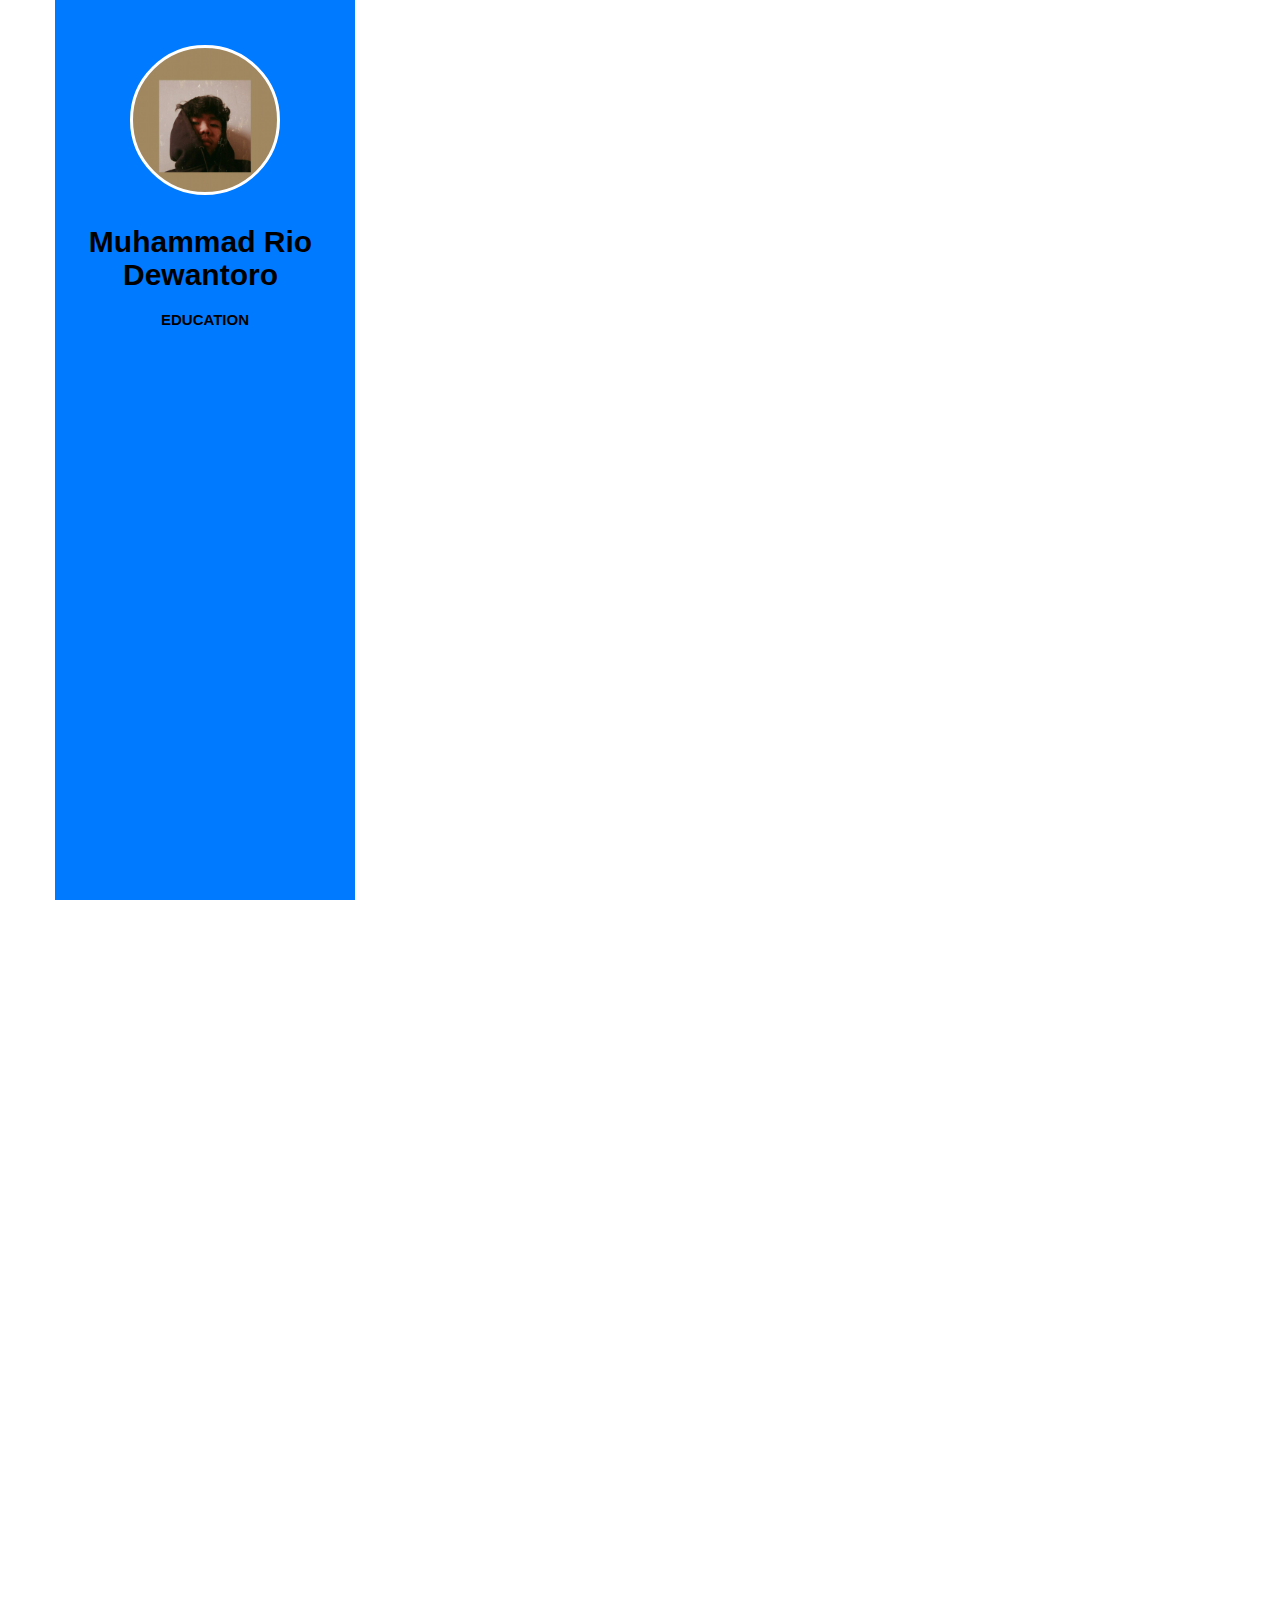
==== commit 0960de20: "edit gambar" ====
--- a/education.html
+++ b/education.html
@@ -73,7 +73,7 @@
                                               class="resume-item d-flex flex-column flex-md-row justify-content-between mb-3">
                                               <div id="divMain">
                                                 <div id='left-div' class="resume-content">
-                                                  <img style='float:left; margin:0 20px;' width='300px;' class='img-fluid'
+                                                  <img style='float:left; margin:0 20px;' width='150px;' class='img-fluid'
                                                     src='images/wikrama.png'>
                                                 </div>
                                                 <div id='right-div' class='resume-content'>
@@ -104,21 +104,21 @@
                                     <br>
                                     <h4><a href=""><strong>ONLINE CERTIFICATION</strong></a></h4>
                                     <p>Sertifikat penyelesaian kursus git & command line</p>
-                                    <img src="images/sertifikat1.png" width = "700" height = "500">
-                                    <br><img src="images/sertifikat2.png" width = "700" height = "500">
+                                    <img src="images/sertifikat1.png" width = "350" height = "150">
+                                    <br><img src="images/sertifikat2.png" width = "350" height = "150">
                                     <br>
                                     <br>
                                     <h4><a href=""><strong>INTERSHIP CERTIFICATION</strong></a></h4>
                                     <p>Sertifikat magang di CV IDS kejar.id</p>
-                                    <img src="images/sertifikat3.jpg" width = "700" height = "500">
+                                    <img src="images/sertifikat3.jpg" width = "350" height = "150">
                                     <br> </br>
-                                    <p>Surat Keterangan PKL di PT. Anugrah Analisis Sempurna</p>
-                                       <img src="images/sertifikat5.jpg" width = "700" height = "700">
+                                    <p>Surat Keterangan PKL di PT. Anugrah Analisis Sempurna -></p>
+                                    <h4><a href="https://drive.google.com/drive/u/1/folders/1r2js0QUMj2F8N2a9X4kc-X0MHFsfMv4l"><strong>Click In Here</strong></a></h4>
                                     <br>
                                     <br>
-                                    <h4><a href=""><strong>PARTICIPANT CERTIFICATION</strong></a></h4>
+                                    <h5><a href=""><strong>PARTICIPANT CERTIFICATION</strong></a></h5>
                                     <p>Sertifikat mengikuti Canadian Team Mathematics Contest</p>
-                                    <img src="images/sertifikat4.jpg" width = "700" height = "500">
+                                    <img src="images/sertifikat4.jpg" width = "350" height = "150">
                                  </div>
                               </div>
                            </div>
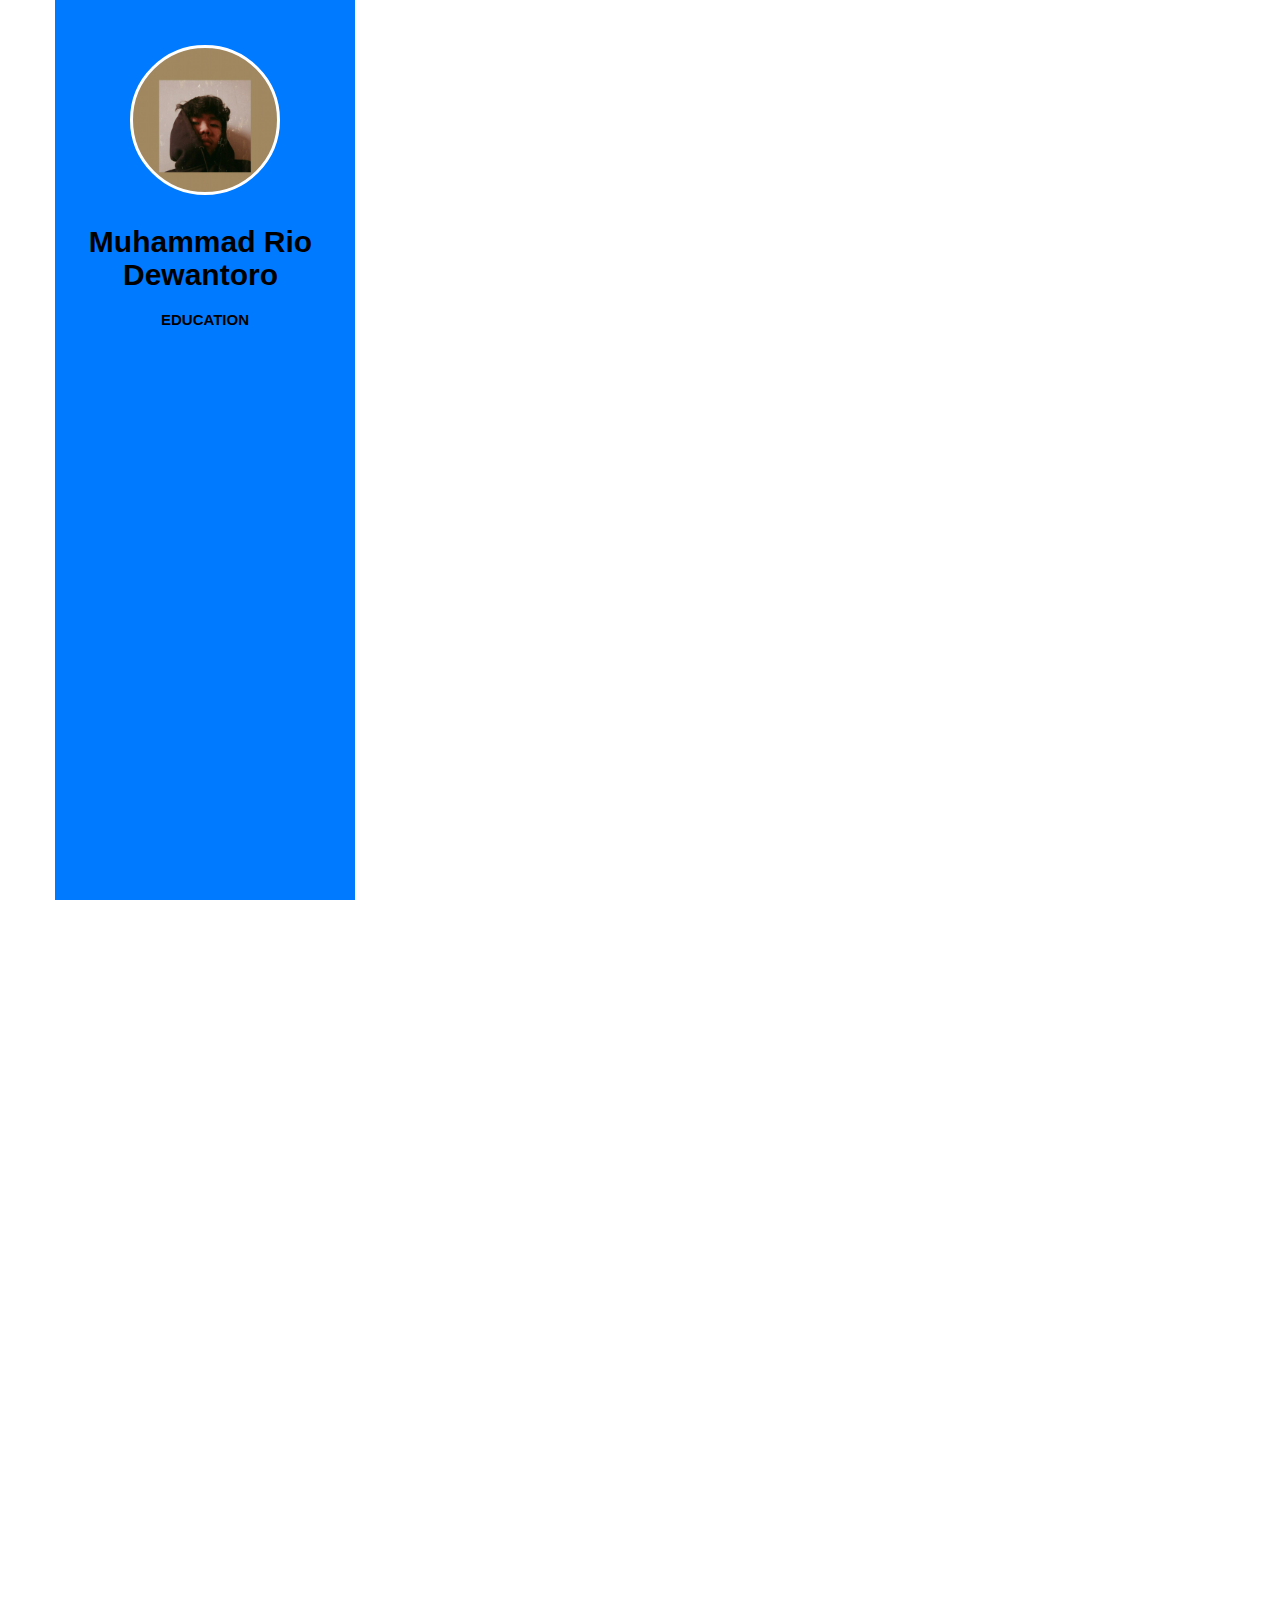
==== commit 4e8d9279: "mobile tampilan" ====
--- a/education.html
+++ b/education.html
@@ -78,7 +78,7 @@
                                                 </div>
                                                 <div id='right-div' class='resume-content'>
                                                   <div class="subheading mb-0">
-                                                    <h2>SMK WIKRAMA BOGOR <br><b>2019 - 2022</b> </br></h2>
+                                                    <h1>SMK WIKRAMA BOGOR <br><b>2019 - 2022</b> </br></h1>
                                                   </div>
                                                   <div class="mb-0">
                                                    <span class='badge badge-secondary'>Algorithms & Optimization for Big Data</span>
@@ -104,13 +104,13 @@
                                     <br>
                                     <h4><a href=""><strong>ONLINE CERTIFICATION</strong></a></h4>
                                     <p>Sertifikat penyelesaian kursus git & command line</p>
-                                    <img src="images/sertifikat1.png" width = "350" height = "150">
-                                    <br><img src="images/sertifikat2.png" width = "350" height = "150">
+                                    <img src="images/sertifikat1.png" width = "300" height = "150">
+                                    <br><img src="images/sertifikat2.png" width = "300" height = "150">
                                     <br>
                                     <br>
                                     <h4><a href=""><strong>INTERSHIP CERTIFICATION</strong></a></h4>
                                     <p>Sertifikat magang di CV IDS kejar.id</p>
-                                    <img src="images/sertifikat3.jpg" width = "350" height = "150">
+                                    <img src="images/sertifikat3.jpg" width = "300" height = "150">
                                     <br> </br>
                                     <p>Surat Keterangan PKL di PT. Anugrah Analisis Sempurna -></p>
                                     <h4><a href="https://drive.google.com/drive/u/1/folders/1r2js0QUMj2F8N2a9X4kc-X0MHFsfMv4l"><strong>Click In Here</strong></a></h4>
@@ -118,7 +118,7 @@
                                     <br>
                                     <h5><a href=""><strong>PARTICIPANT CERTIFICATION</strong></a></h5>
                                     <p>Sertifikat mengikuti Canadian Team Mathematics Contest</p>
-                                    <img src="images/sertifikat4.jpg" width = "350" height = "150">
+                                    <img src="images/sertifikat4.jpg" width = "250" height = "150">
                                  </div>
                               </div>
                            </div>
